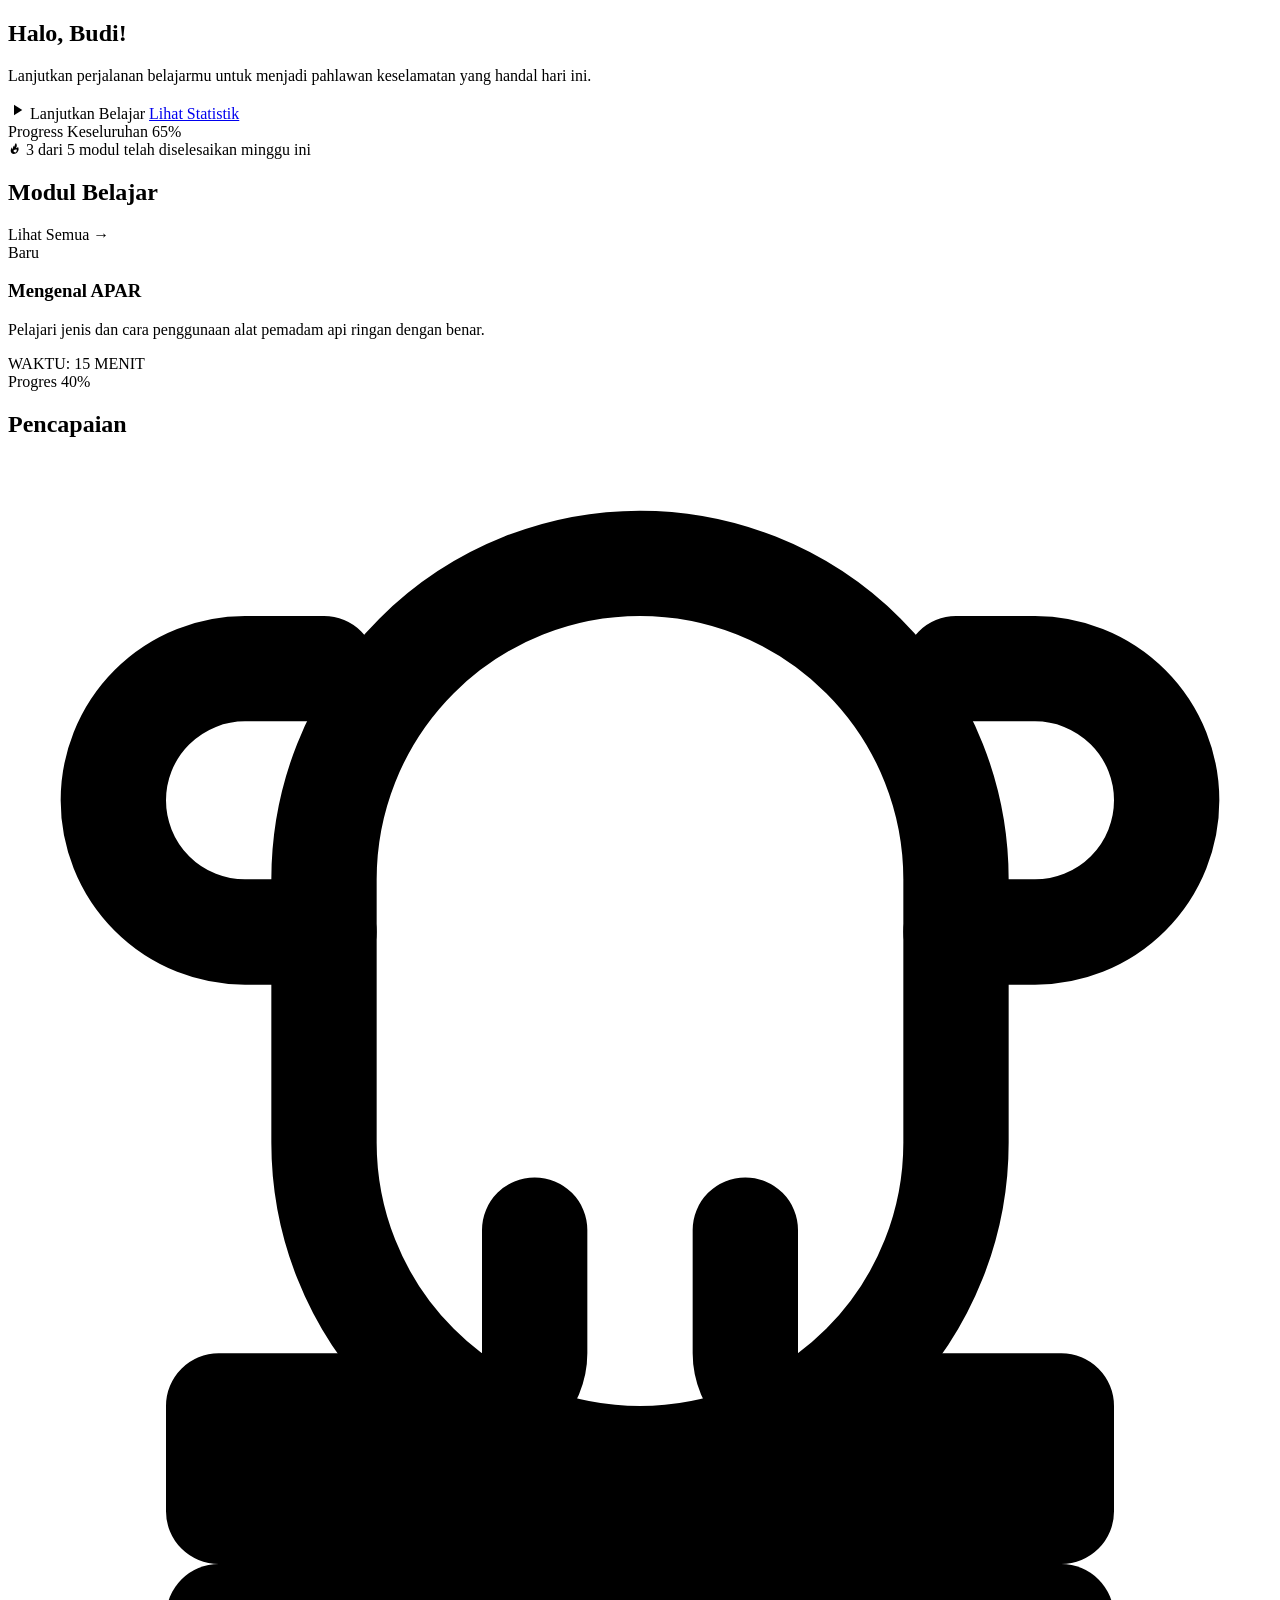
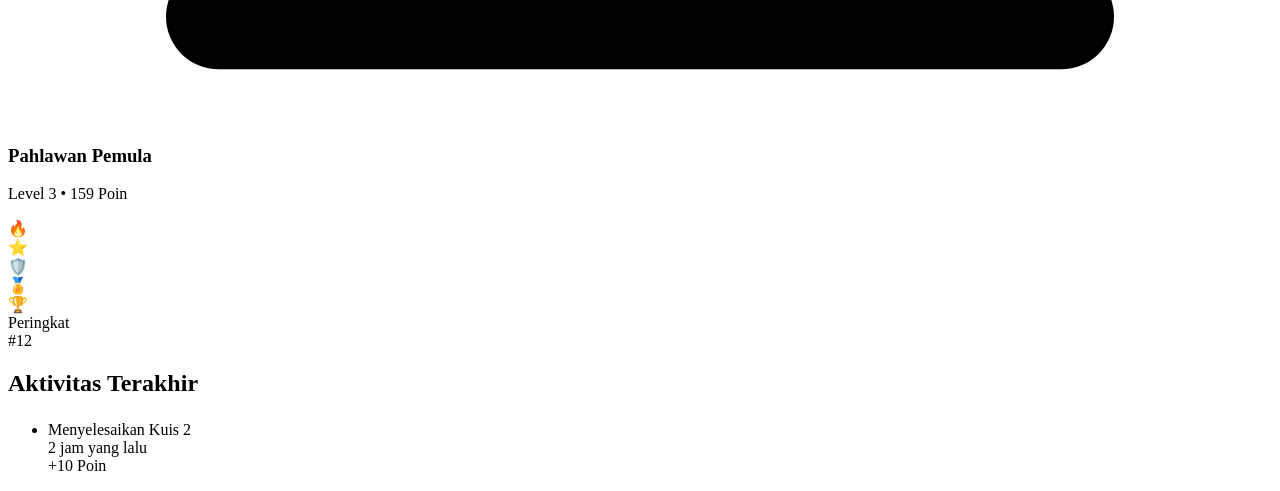
==== src/main/resources/templates/dashboard.html @ 6a58c1f0 "Step 3: Bump Java Runtime Target to 25 - Compile: SUCCESS - Updated pom.xml java.version to 25 - Rec" ====
<!DOCTYPE html>
<html xmlns:th="http://www.thymeleaf.org">
<head>
    <div th:replace="~{layout :: header-assets}"></div>
</head>
<body>

    <div class="app-container">
        <!-- Desktop Sidebar -->
        <div th:replace="~{layout :: sidebar('dashboard')}"></div>

        <!-- Mobile Header -->
        <div th:replace="~{layout :: mobile-header}"></div>

        <!-- Main Content Area -->
        <main class="main-content">
            <!-- Welcome Banner Card -->
            <section class="welcome-banner">
                <div class="welcome-text">
                    <h1 th:text="'Halo, ' + ${user != null ? user.name : 'Budi'} + '!'">Halo, Budi!</h1>
                    <p>Lanjutkan perjalanan belajarmu untuk menjadi pahlawan keselamatan yang handal hari ini.</p>
                    <div class="welcome-actions">
                        <a th:href="@{/materi}" class="btn-primary">
                            <!-- Play Icon SVG -->
                            <svg style="width:18px;height:18px;" viewBox="0 0 24 24" fill="currentColor"><path d="M8,5.14V19.14L19,12.14L8,5.14Z" /></svg>
                            Lanjutkan Belajar
                        </a>
                        <a href="#statistik" class="btn-secondary" onclick="alert('🏅 Statistik Anda saat ini: Level ' + [[${user != null ? user.level : 3}]] + ', Total Poin: ' + [[${user != null ? user.points : 159}]] + ' Poin.')">
                            Lihat Statistik
                        </a>
                    </div>
                </div>
                
                <!-- Progress Container inside Banner -->
                <div class="banner-progress-card">
                    <div class="progress-header">
                        <span>Progress Keseluruhan</span>
                        <span class="progress-percentage" th:text="${user != null ? user.progressPercentage : 65} + '%'">65%</span>
                    </div>
                    <div class="progress-bar-container">
                        <div class="progress-bar-fill" th:style="'width: ' + ${user != null ? user.progressPercentage : 65} + '%'"></div>
                    </div>
                    <span class="progress-subtitle">
                        <!-- Flame Icon SVG -->
                        <svg style="width:14px;height:14px;color:var(--color-secondary)" viewBox="0 0 24 24" fill="currentColor"><path d="M17.55,11.2C17.5,10.9 17.4,10.65 17.3,10.4C16.35,11.6 15,12.35 13.5,12.6C15.65,9.65 15.65,6.15 13.5,3.3C12,5.2 11.2,7.3 11.2,9.6C11.2,9.85 11.2,10.1 11.25,10.35C10.75,9.6 10.4,8.75 10.4,7.8C8.95,9.5 8.2,11.75 8.2,14.05C8.2,14.25 8.2,14.45 8.25,14.65C7.3,13.6 6.85,12.2 6.85,10.75C5,13 4.15,16 5,18.85C5.7,21 7.7,22.25 9.9,22.25C12.45,22.25 14.55,21.15 16,19.3C18.25,16.5 18.9,13.85 17.55,11.2M13.5,19.75C12.1,19.75 10.85,19.2 10,18.3C9.9,18.2 9.8,18.1 9.75,18C9.55,17.7 9.45,17.35 9.45,17C9.45,16.5 9.65,16.1 10,15.8C10.85,15 12.1,14.5 13.5,14.5C14.15,14.5 14.75,14.65 15.3,14.95C14.75,17.75 14.1,18.85 13.5,19.75Z" /></svg>
                        3 dari 5 modul telah diselesaikan minggu ini
                    </span>
                </div>
            </section>

            <!-- Dashboard Content Grid -->
            <div class="dashboard-grid">
                <!-- Left Main Column -->
                <div class="grid-main">
                    <!-- Modul Belajar Section -->
                    <div>
                        <div class="section-header">
                            <h2 class="section-title">Modul Belajar</h2>
                            <a th:href="@{/materi}" class="link-see-all">Lihat Semua &rarr;</a>
                        </div>
                        <div class="modules-grid">
                            <!-- Loop recent modules -->
                            <div th:each="moduleItem : ${recentModules}" class="module-card" th:onclick="'window.location.href=\'/materi/' + ${moduleItem.id} + '\''">
                                <span th:if="${moduleItem.isNew}" class="badge-new">Baru</span>
                                <div class="module-icon-wrapper" th:classappend="${moduleItem.iconClass}">
                                    <div th:utext="${moduleItem.svgIcon}"></div>
                                </div>
                                <h3 class="module-title" th:text="${moduleItem.title}">Mengenal APAR</h3>
                                <p class="module-desc" th:text="${moduleItem.description}">Pelajari jenis dan cara penggunaan alat pemadam api ringan dengan benar.</p>
                                <div class="module-meta-info" th:text="'WAKTU: ' + ${moduleItem.durationMinutes} + ' MENIT'">WAKTU: 15 MENIT</div>
                                <div class="module-progress-container">
                                    <div class="module-progress-header">
                                        <span>Progres</span>
                                        <span th:text="${moduleItem.progressPercentage} + '%'">40%</span>
                                    </div>
                                    <div class="module-progress-bar">
                                        <div class="module-progress-bar-fill" th:style="'width: ' + ${moduleItem.progressPercentage} + '%'"></div>
                                    </div>
                                </div>
                            </div>
                        </div>
                    </div>

                    <!-- Pencapaian Section -->
                    <div>
                        <div class="section-header">
                            <h2 class="section-title">Pencapaian</h2>
                        </div>
                        <div class="achievement-card">
                            <div class="achievement-icon-container">
                                <!-- Trophy Icon SVG -->
                                <svg xmlns="http://www.w3.org/2000/svg" viewBox="0 0 24 24" fill="none" stroke="currentColor" stroke-width="2" stroke-linecap="round" stroke-linejoin="round"><path d="M6 9H4.5a2.5 2.5 0 0 1 0-5H6"/><path d="M18 9h1.5a2.5 2.5 0 0 0 0-5H18"/><path d="M4 22h16"/><path d="M10 14.66V17c0 .55-.45 1-1 1H4v2h16v-2h-5c-.55 0-1-.45-1-1v-2.34"/><path d="M12 2a6 6 0 0 1 6 6v5a6 6 0 0 1-6 6 6 6 0 0 1-6-6V8a6 6 0 0 1 6-6z"/></svg>
                            </div>
                            <div class="achievement-details">
                                <h3 class="achievement-title" th:text="${user != null ? user.title : 'Pahlawan Pemula'}">Pahlawan Pemula</h3>
                                <p class="achievement-subtitle" th:text="'Level ' + ${user != null ? user.level : 3} + ' &bull; ' + ${user != null ? user.points : 159} + ' Poin'">Level 3 &bull; 159 Poin</p>
                                
                                <!-- Badges List -->
                                <div class="badges-list">
                                    <!-- Badge 1: Flame (unlocked if points >= 50) -->
                                    <div class="badge-item" th:classappend="${user != null && user.points >= 50 ? 'unlocked' : ''}" title="Mendaftar Akun (Terbuka)">🔥</div>
                                    <!-- Badge 2: Star (unlocked if points >= 100) -->
                                    <div class="badge-item" th:classappend="${user != null && user.points >= 100 ? 'unlocked' : ''}" title="Menyelesaikan Kuis Pertama (Terbuka)">⭐</div>
                                    <!-- Badge 3: Shield (unlocked if points >= 200) -->
                                    <div class="badge-item" th:classappend="${user != null && user.points >= 200 ? 'unlocked' : ''}" title="Menyelesaikan Semua Modul (Terkunci)">🛡️</div>
                                    <!-- Badge 4: Medal (unlocked if points >= 250) -->
                                    <div class="badge-item" th:classappend="${user != null && user.points >= 250 ? 'unlocked' : ''}" title="Skor Sempurna Kuis (Terkunci)">🏅</div>
                                    <!-- Badge 5: Trophy (unlocked if points >= 300) -->
                                    <div class="badge-item" th:classappend="${user != null && user.points >= 300 ? 'unlocked' : ''}" title="Pahlawan Sejati (Terkunci)">🏆</div>
                                </div>
                            </div>
                            <div class="rank-display">
                                <span class="rank-title">Peringkat</span>
                                <div class="rank-number" th:text="${user != null ? user.rank : '#12'}">#12</div>
                            </div>
                        </div>
                    </div>
                </div>

                <!-- Right Side Column -->
                <div class="grid-side">
                    <!-- Aktivitas Terakhir Section -->
                    <div class="activity-card">
                        <div class="section-header" style="margin-bottom: 24px;">
                            <h2 class="section-title">Aktivitas Terakhir</h2>
                        </div>
                        <ul class="activity-list">
                            <li th:each="log : ${activityLogs}" class="activity-item">
                                <div class="activity-marker"></div>
                                <div class="activity-content">
                                    <span class="activity-text" th:text="${log.description}">Menyelesaikan Kuis 2</span>
                                    <div class="activity-time" th:text="${log.relativeTime}">2 jam yang lalu</div>
                                </div>
                                <div class="activity-points" th:text="${log.pointsEarned}">+10 Poin</div>
                            </li>
                        </ul>
                    </div>
                </div>
            </div>
        </main>

        <!-- Floating SOS Button & Modal -->
        <div th:replace="~{layout :: sos-elements}"></div>

        <!-- Mobile Bottom Nav -->
        <div th:replace="~{layout :: mobile-bottom-nav('dashboard')}"></div>
    </div>

</body>
</html>
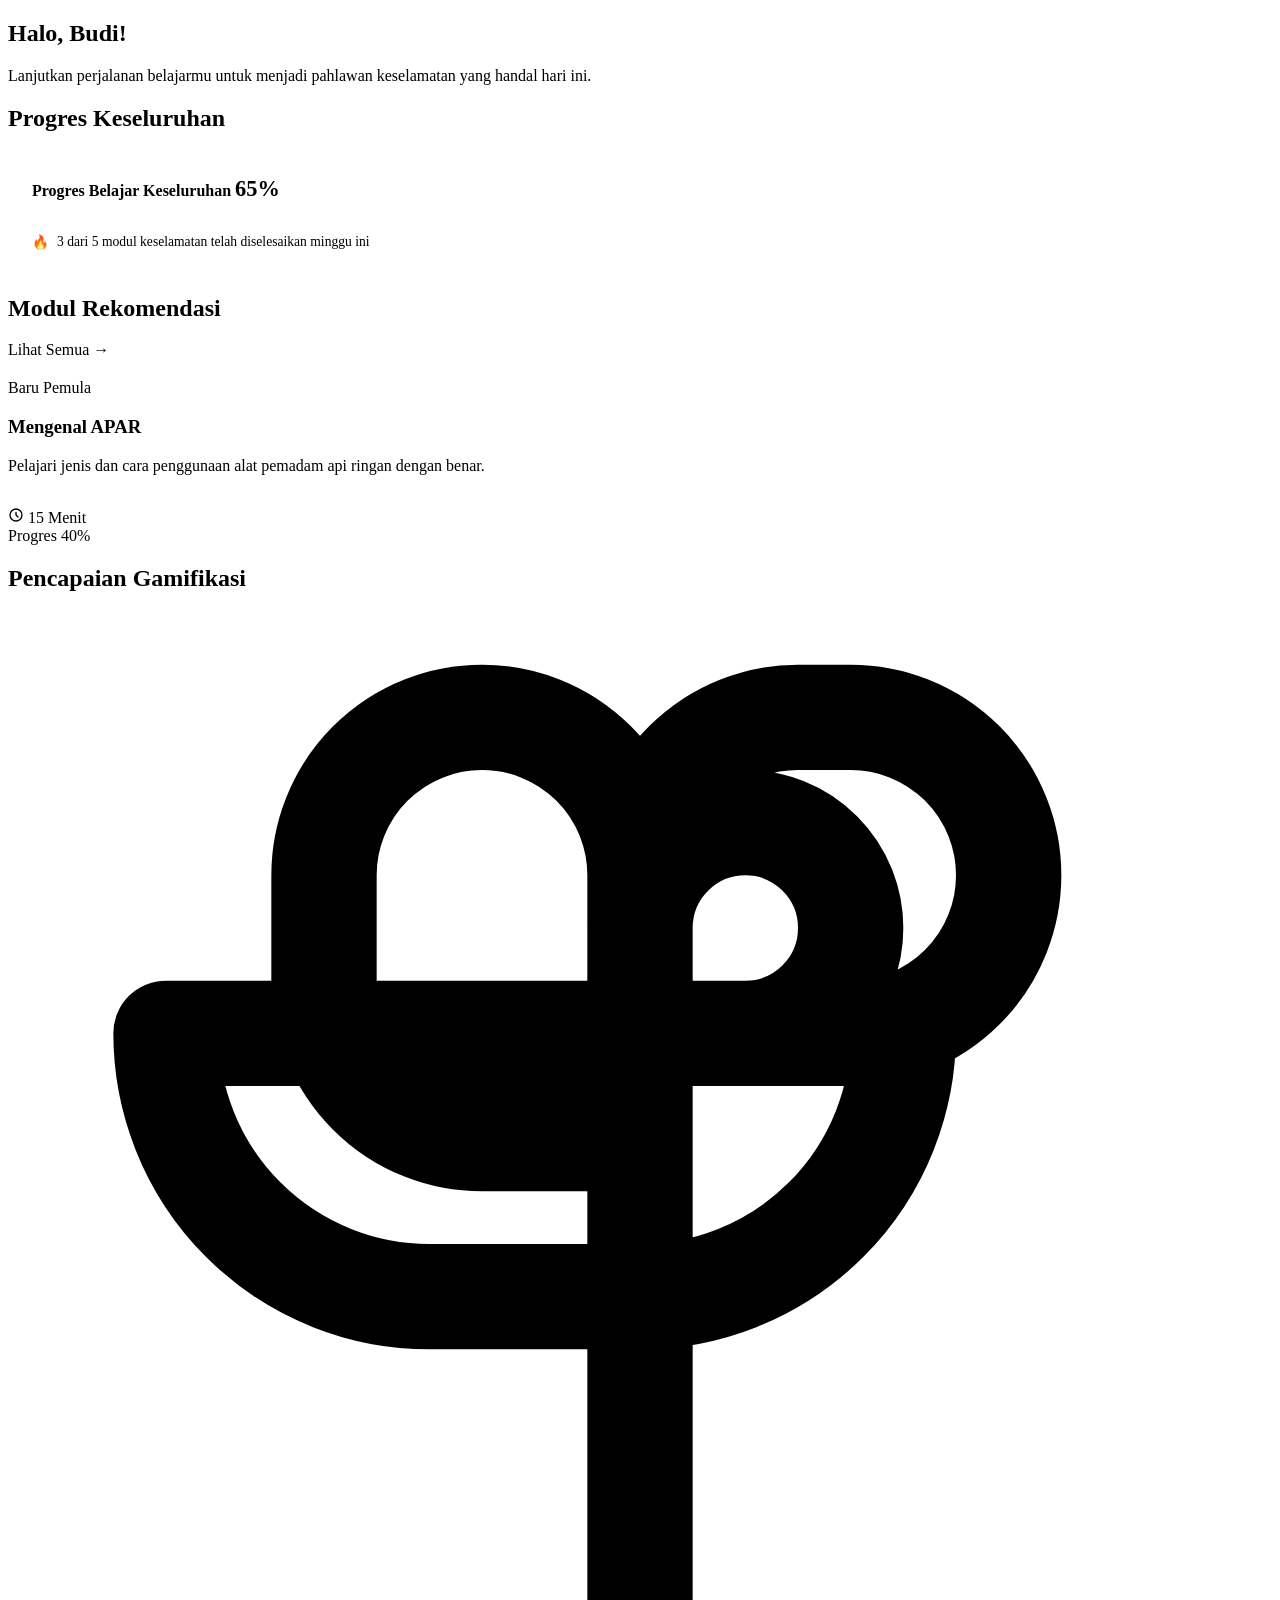
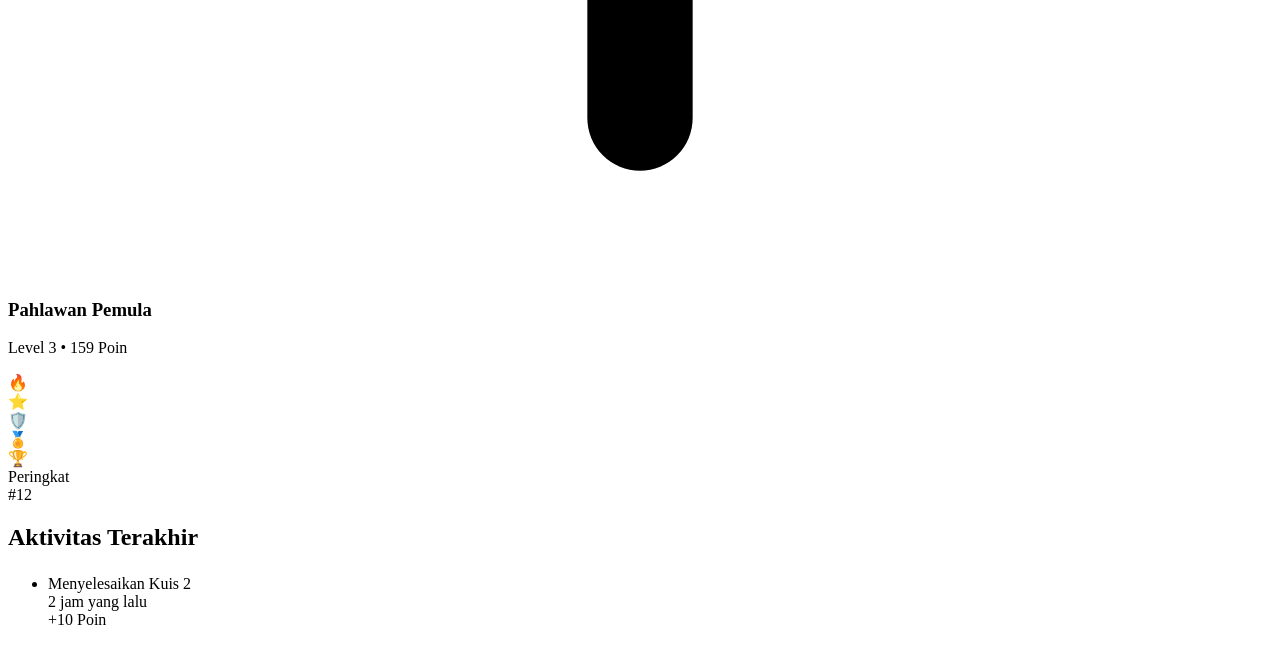
==== commit 043a0940: "menyempurnakan tampilan browww" ====
--- a/src/main/resources/templates/dashboard.html
+++ b/src/main/resources/templates/dashboard.html
@@ -14,126 +14,139 @@
 
         <!-- Main Content Area -->
         <main class="main-content">
-            <!-- Welcome Banner Card -->
-            <section class="welcome-banner">
-                <div class="welcome-text">
-                    <h1 th:text="'Halo, ' + ${user != null ? user.name : 'Budi'} + '!'">Halo, Budi!</h1>
-                    <p>Lanjutkan perjalanan belajarmu untuk menjadi pahlawan keselamatan yang handal hari ini.</p>
-                    <div class="welcome-actions">
-                        <a th:href="@{/materi}" class="btn-primary">
-                            <!-- Play Icon SVG -->
-                            <svg style="width:18px;height:18px;" viewBox="0 0 24 24" fill="currentColor"><path d="M8,5.14V19.14L19,12.14L8,5.14Z" /></svg>
-                            Lanjutkan Belajar
-                        </a>
-                        <a href="#statistik" class="btn-secondary" onclick="alert('🏅 Statistik Anda saat ini: Level ' + [[${user != null ? user.level : 3}]] + ', Total Poin: ' + [[${user != null ? user.points : 159}]] + ' Poin.')">
-                            Lihat Statistik
-                        </a>
-                    </div>
-                </div>
-                
-                <!-- Progress Container inside Banner -->
-                <div class="banner-progress-card">
-                    <div class="progress-header">
-                        <span>Progress Keseluruhan</span>
-                        <span class="progress-percentage" th:text="${user != null ? user.progressPercentage : 65} + '%'">65%</span>
-                    </div>
-                    <div class="progress-bar-container">
-                        <div class="progress-bar-fill" th:style="'width: ' + ${user != null ? user.progressPercentage : 65} + '%'"></div>
-                    </div>
-                    <span class="progress-subtitle">
-                        <!-- Flame Icon SVG -->
-                        <svg style="width:14px;height:14px;color:var(--color-secondary)" viewBox="0 0 24 24" fill="currentColor"><path d="M17.55,11.2C17.5,10.9 17.4,10.65 17.3,10.4C16.35,11.6 15,12.35 13.5,12.6C15.65,9.65 15.65,6.15 13.5,3.3C12,5.2 11.2,7.3 11.2,9.6C11.2,9.85 11.2,10.1 11.25,10.35C10.75,9.6 10.4,8.75 10.4,7.8C8.95,9.5 8.2,11.75 8.2,14.05C8.2,14.25 8.2,14.45 8.25,14.65C7.3,13.6 6.85,12.2 6.85,10.75C5,13 4.15,16 5,18.85C5.7,21 7.7,22.25 9.9,22.25C12.45,22.25 14.55,21.15 16,19.3C18.25,16.5 18.9,13.85 17.55,11.2M13.5,19.75C12.1,19.75 10.85,19.2 10,18.3C9.9,18.2 9.8,18.1 9.75,18C9.55,17.7 9.45,17.35 9.45,17C9.45,16.5 9.65,16.1 10,15.8C10.85,15 12.1,14.5 13.5,14.5C14.15,14.5 14.75,14.65 15.3,14.95C14.75,17.75 14.1,18.85 13.5,19.75Z" /></svg>
-                        3 dari 5 modul telah diselesaikan minggu ini
-                    </span>
-                </div>
-            </section>
+            <!-- Desktop Top Bar -->
+            <div th:replace="~{layout :: top-bar('dashboard')}"></div>
+            
+            <div class="main-container-inner">
+                <!-- Welcome Banner Card -->
+                <section class="hero-section">
+                    <h1 class="hero-title" th:text="'Halo, ' + ${user != null ? user.name : 'Budi'} + '!'">Halo, Budi!</h1>
+                    <p class="hero-subtitle">Lanjutkan perjalanan belajarmu untuk menjadi pahlawan keselamatan yang handal hari ini.</p>
+                </section>
 
-            <!-- Dashboard Content Grid -->
-            <div class="dashboard-grid">
-                <!-- Left Main Column -->
-                <div class="grid-main">
-                    <!-- Modul Belajar Section -->
-                    <div>
+                <!-- Dashboard Content Grid -->
+                <div class="dashboard-grid">
+                    <!-- Left Main Column -->
+                    <div class="grid-main">
+                        <!-- Progress & Statistics Panel -->
                         <div class="section-header">
-                            <h2 class="section-title">Modul Belajar</h2>
-                            <a th:href="@{/materi}" class="link-see-all">Lihat Semua &rarr;</a>
+                            <h2 class="section-title">Progres Keseluruhan</h2>
                         </div>
-                        <div class="modules-grid">
-                            <!-- Loop recent modules -->
-                            <div th:each="moduleItem : ${recentModules}" class="module-card" th:onclick="'window.location.href=\'/materi/' + ${moduleItem.id} + '\''">
-                                <span th:if="${moduleItem.isNew}" class="badge-new">Baru</span>
-                                <div class="module-icon-wrapper" th:classappend="${moduleItem.iconClass}">
-                                    <div th:utext="${moduleItem.svgIcon}"></div>
+                        
+                        <div class="continue-card" style="padding: 24px;">
+                            <div class="continue-content">
+                                <div class="progress-info">
+                                    <span class="progress-label" style="font-weight:700; font-size:1rem;">Progres Belajar Keseluruhan</span>
+                                    <span class="progress-text" style="font-weight:800; font-size:1.4rem;" th:text="${user != null ? user.progressPercentage : 65} + '%'">65%</span>
                                 </div>
-                                <h3 class="module-title" th:text="${moduleItem.title}">Mengenal APAR</h3>
-                                <p class="module-desc" th:text="${moduleItem.description}">Pelajari jenis dan cara penggunaan alat pemadam api ringan dengan benar.</p>
-                                <div class="module-meta-info" th:text="'WAKTU: ' + ${moduleItem.durationMinutes} + ' MENIT'">WAKTU: 15 MENIT</div>
-                                <div class="module-progress-container">
-                                    <div class="module-progress-header">
-                                        <span>Progres</span>
-                                        <span th:text="${moduleItem.progressPercentage} + '%'">40%</span>
+                                <div class="progress-bar-bg" style="height: 12px; margin-top: 8px;">
+                                    <div class="progress-bar-orange" th:style="'width: ' + ${user != null ? user.progressPercentage : 65} + '%'"></div>
+                                </div>
+                                <div style="display:flex; align-items:center; gap:8px; margin-top:12px; font-size:0.85rem; color:var(--color-text-muted);">
+                                    <span>🔥</span>
+                                    <span>3 dari 5 modul keselamatan telah diselesaikan minggu ini</span>
+                                </div>
+                            </div>
+                        </div>
+
+                        <!-- Modul Belajar Section -->
+                        <div>
+                            <div class="section-header" style="margin-bottom: 20px;">
+                                <h2 class="section-title">Modul Rekomendasi</h2>
+                                <a th:href="@{/materi}" class="link-see-all">Lihat Semua &rarr;</a>
+                            </div>
+                            <div class="modules-grid" style="grid-template-columns: repeat(auto-fill, minmax(260px, 1fr)); gap: 24px;">
+                                <!-- Loop recent modules -->
+                                <div th:each="moduleItem : ${recentModules}" class="module-card" th:onclick="'window.location.href=\'/materi/' + ${moduleItem.id} + '\''">
+                                    <div class="card-header">
+                                        <div class="card-icon-container" th:classappend="${moduleItem.iconClass}">
+                                            <div th:utext="${moduleItem.svgIcon}"></div>
+                                        </div>
+                                        <div class="card-badges">
+                                            <span th:if="${moduleItem.isNew}" class="badge-new-orange">Baru</span>
+                                            <span class="badge-difficulty" th:classappend="${#strings.contains(moduleItem.title, 'APAR') || #strings.contains(moduleItem.title, 'P3K') || #strings.contains(moduleItem.title, 'Risiko') ? 'difficulty-menengah' : 'difficulty-pemula'}"
+                                                  th:text="${#strings.contains(moduleItem.title, 'APAR') || #strings.contains(moduleItem.title, 'P3K') || #strings.contains(moduleItem.title, 'Risiko') ? 'Menengah' : 'Pemula'}">Pemula</span>
+                                        </div>
                                     </div>
-                                    <div class="module-progress-bar">
-                                        <div class="module-progress-bar-fill" th:style="'width: ' + ${moduleItem.progressPercentage} + '%'"></div>
+                                    <div class="card-body">
+                                        <h3 class="card-title" th:text="${moduleItem.title}">Mengenal APAR</h3>
+                                        <p class="card-description" th:text="${moduleItem.description}">Pelajari jenis dan cara penggunaan alat pemadam api ringan dengan benar.</p>
                                     </div>
+                                    <div class="card-footer" style="border-top: 1px solid var(--color-border); padding-top: 16px;">
+                                        <div class="card-meta">
+                                            <svg xmlns="http://www.w3.org/2000/svg" fill="none" viewBox="0 0 24 24" stroke="currentColor" class="meta-icon" style="width:16px;height:16px;">
+                                                <path stroke-linecap="round" stroke-linejoin="round" stroke-width="2" d="M12 8v4l3 3m6-3a9 9 0 11-18 0 9 9 0 0118 0z" />
+                                            </svg>
+                                            <span th:text="${moduleItem.durationMinutes} + ' Menit'">15 Menit</span>
+                                        </div>
+                                        <div class="card-progress">
+                                            <div class="progress-info">
+                                                <span class="progress-label">Progres</span>
+                                                <span class="progress-text" th:text="${moduleItem.progressPercentage} + '%'">40%</span>
+                                            </div>
+                                            <div class="progress-bar-bg">
+                                                <div class="progress-bar-orange" th:style="'width: ' + ${moduleItem.progressPercentage} + '%'"></div>
+                                            </div>
+                                        </div>
+                                    </div>
+                                </div>
+                            </div>
+                        </div>
+
+                        <!-- Pencapaian Section -->
+                        <div>
+                            <div class="section-header" style="margin-bottom: 20px;">
+                                <h2 class="section-title">Pencapaian Gamifikasi</h2>
+                            </div>
+                            <div class="achievement-card">
+                                <div class="achievement-icon-container">
+                                    <!-- Trophy Icon SVG -->
+                                    <svg xmlns="http://www.w3.org/2000/svg" fill="none" viewBox="0 0 24 24" stroke="currentColor" stroke-width="2"><path stroke-linecap="round" stroke-linejoin="round" d="M12 8v13m0-13V6a2 2 0 112 2h-2zm0 0V5a3 3 0 00-3-3H9a3 3 0 00-3 3v2a3 3 0 003 3h3zm0 0h4a3 3 0 003-3V5a3 3 0 00-3-3h-1a3 3 0 00-3 3v3zm0 5H8a5 5 0 01-5-5h14a5 5 0 01-5 5z" /></svg>
+                                </div>
+                                <div class="achievement-details">
+                                    <h3 class="achievement-title" th:text="${user != null ? user.title : 'Pahlawan Pemula'}">Pahlawan Pemula</h3>
+                                    <p class="achievement-subtitle" th:text="'Level ' + ${user != null ? user.level : 3} + ' &bull; ' + ${user != null ? user.points : 159} + ' Poin'">Level 3 &bull; 159 Poin</p>
+                                    
+                                    <!-- Badges List -->
+                                    <div class="badges-list">
+                                        <!-- Badge 1: Flame (unlocked if points >= 50) -->
+                                        <div class="badge-item" th:classappend="${user != null && user.points >= 50 ? 'unlocked' : ''}" title="Mendaftar Akun (Terbuka)">🔥</div>
+                                        <!-- Badge 2: Star (unlocked if points >= 100) -->
+                                        <div class="badge-item" th:classappend="${user != null && user.points >= 100 ? 'unlocked' : ''}" title="Menyelesaikan Kuis Pertama (Terbuka)">⭐</div>
+                                        <!-- Badge 3: Shield (unlocked if points >= 200) -->
+                                        <div class="badge-item" th:classappend="${user != null && user.points >= 200 ? 'unlocked' : ''}" title="Menyelesaikan Semua Modul (Terkunci)">🛡️</div>
+                                        <!-- Badge 4: Medal (unlocked if points >= 250) -->
+                                        <div class="badge-item" th:classappend="${user != null && user.points >= 250 ? 'unlocked' : ''}" title="Skor Sempurna Kuis (Terkunci)">🏅</div>
+                                        <!-- Badge 5: Trophy (unlocked if points >= 300) -->
+                                        <div class="badge-item" th:classappend="${user != null && user.points >= 300 ? 'unlocked' : ''}" title="Pahlawan Sejati (Terkunci)">🏆</div>
+                                    </div>
+                                </div>
+                                <div class="rank-display">
+                                    <span class="rank-title">Peringkat</span>
+                                    <div class="rank-number" th:text="${user != null ? user.rank : '#12'}">#12</div>
                                 </div>
                             </div>
                         </div>
                     </div>
 
-                    <!-- Pencapaian Section -->
-                    <div>
-                        <div class="section-header">
-                            <h2 class="section-title">Pencapaian</h2>
+                    <!-- Right Side Column -->
+                    <div class="grid-side">
+                        <!-- Aktivitas Terakhir Section -->
+                        <div class="activity-card">
+                            <div class="section-header" style="margin-bottom: 24px;">
+                                <h2 class="section-title">Aktivitas Terakhir</h2>
+                            </div>
+                            <ul class="activity-list">
+                                <li th:each="log : ${activityLogs}" class="activity-item">
+                                    <div class="activity-marker"></div>
+                                    <div class="activity-content">
+                                        <span class="activity-text" th:text="${log.description}">Menyelesaikan Kuis 2</span>
+                                        <div class="activity-time" th:text="${log.relativeTime}">2 jam yang lalu</div>
+                                    </div>
+                                    <div class="activity-points" th:text="${log.pointsEarned}">+10 Poin</div>
+                                </li>
+                            </ul>
                         </div>
-                        <div class="achievement-card">
-                            <div class="achievement-icon-container">
-                                <!-- Trophy Icon SVG -->
-                                <svg xmlns="http://www.w3.org/2000/svg" viewBox="0 0 24 24" fill="none" stroke="currentColor" stroke-width="2" stroke-linecap="round" stroke-linejoin="round"><path d="M6 9H4.5a2.5 2.5 0 0 1 0-5H6"/><path d="M18 9h1.5a2.5 2.5 0 0 0 0-5H18"/><path d="M4 22h16"/><path d="M10 14.66V17c0 .55-.45 1-1 1H4v2h16v-2h-5c-.55 0-1-.45-1-1v-2.34"/><path d="M12 2a6 6 0 0 1 6 6v5a6 6 0 0 1-6 6 6 6 0 0 1-6-6V8a6 6 0 0 1 6-6z"/></svg>
-                            </div>
-                            <div class="achievement-details">
-                                <h3 class="achievement-title" th:text="${user != null ? user.title : 'Pahlawan Pemula'}">Pahlawan Pemula</h3>
-                                <p class="achievement-subtitle" th:text="'Level ' + ${user != null ? user.level : 3} + ' &bull; ' + ${user != null ? user.points : 159} + ' Poin'">Level 3 &bull; 159 Poin</p>
-                                
-                                <!-- Badges List -->
-                                <div class="badges-list">
-                                    <!-- Badge 1: Flame (unlocked if points >= 50) -->
-                                    <div class="badge-item" th:classappend="${user != null && user.points >= 50 ? 'unlocked' : ''}" title="Mendaftar Akun (Terbuka)">🔥</div>
-                                    <!-- Badge 2: Star (unlocked if points >= 100) -->
-                                    <div class="badge-item" th:classappend="${user != null && user.points >= 100 ? 'unlocked' : ''}" title="Menyelesaikan Kuis Pertama (Terbuka)">⭐</div>
-                                    <!-- Badge 3: Shield (unlocked if points >= 200) -->
-                                    <div class="badge-item" th:classappend="${user != null && user.points >= 200 ? 'unlocked' : ''}" title="Menyelesaikan Semua Modul (Terkunci)">🛡️</div>
-                                    <!-- Badge 4: Medal (unlocked if points >= 250) -->
-                                    <div class="badge-item" th:classappend="${user != null && user.points >= 250 ? 'unlocked' : ''}" title="Skor Sempurna Kuis (Terkunci)">🏅</div>
-                                    <!-- Badge 5: Trophy (unlocked if points >= 300) -->
-                                    <div class="badge-item" th:classappend="${user != null && user.points >= 300 ? 'unlocked' : ''}" title="Pahlawan Sejati (Terkunci)">🏆</div>
-                                </div>
-                            </div>
-                            <div class="rank-display">
-                                <span class="rank-title">Peringkat</span>
-                                <div class="rank-number" th:text="${user != null ? user.rank : '#12'}">#12</div>
-                            </div>
-                        </div>
-                    </div>
-                </div>
-
-                <!-- Right Side Column -->
-                <div class="grid-side">
-                    <!-- Aktivitas Terakhir Section -->
-                    <div class="activity-card">
-                        <div class="section-header" style="margin-bottom: 24px;">
-                            <h2 class="section-title">Aktivitas Terakhir</h2>
-                        </div>
-                        <ul class="activity-list">
-                            <li th:each="log : ${activityLogs}" class="activity-item">
-                                <div class="activity-marker"></div>
-                                <div class="activity-content">
-                                    <span class="activity-text" th:text="${log.description}">Menyelesaikan Kuis 2</span>
-                                    <div class="activity-time" th:text="${log.relativeTime}">2 jam yang lalu</div>
-                                </div>
-                                <div class="activity-points" th:text="${log.pointsEarned}">+10 Poin</div>
-                            </li>
-                        </ul>
                     </div>
                 </div>
             </div>
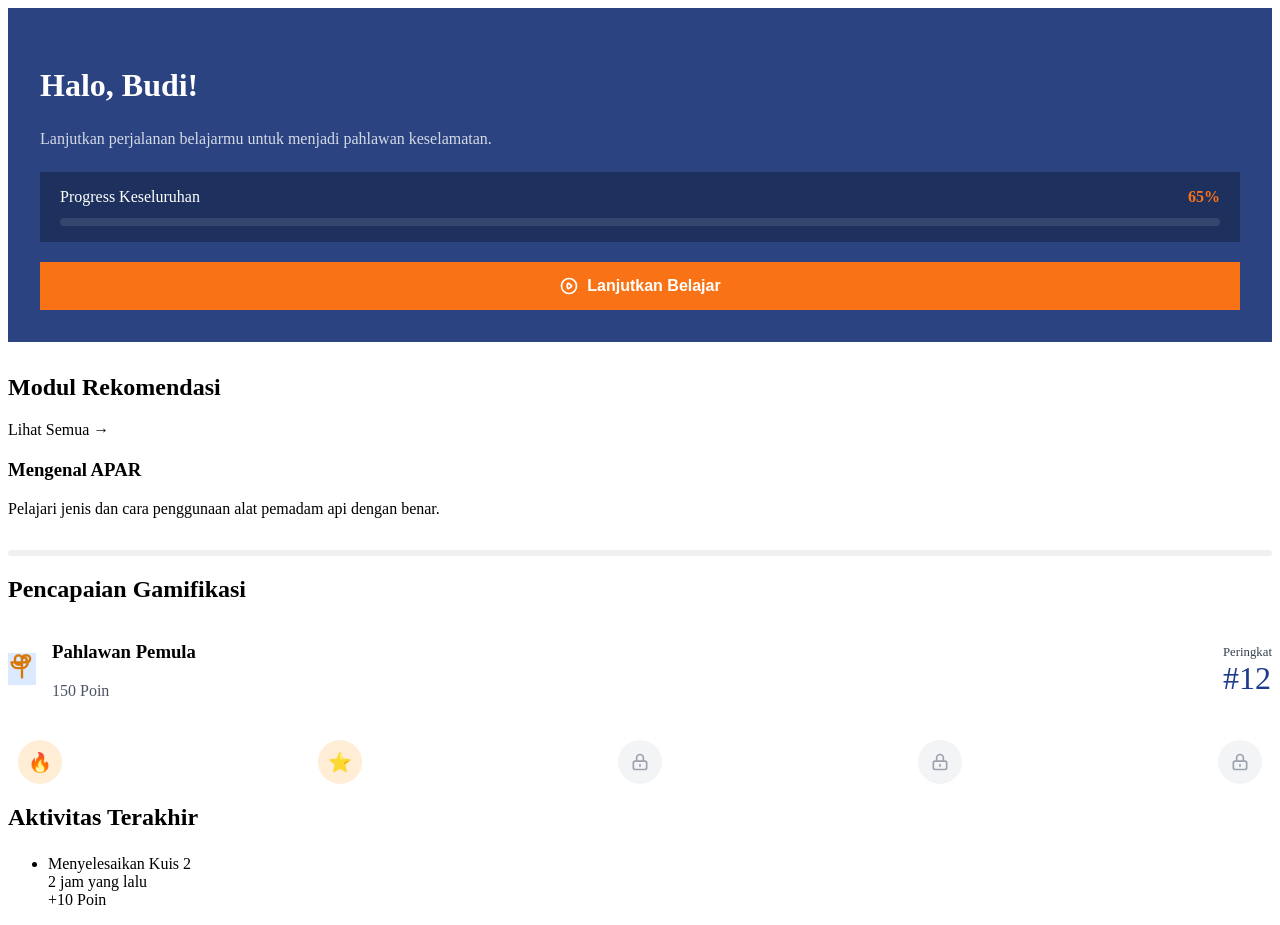
==== commit e289aa6b: "fix ui/ux v0.1" ====
--- a/src/main/resources/templates/dashboard.html
+++ b/src/main/resources/templates/dashboard.html
@@ -19,35 +19,30 @@
             
             <div class="main-container-inner">
                 <!-- Welcome Banner Card -->
-                <section class="hero-section">
-                    <h1 class="hero-title" th:text="'Halo, ' + ${user != null ? user.name : 'Budi'} + '!'">Halo, Budi!</h1>
-                    <p class="hero-subtitle">Lanjutkan perjalanan belajarmu untuk menjadi pahlawan keselamatan yang handal hari ini.</p>
+                <section class="hero-section" style="background-color: #2b4380; background-image: none; padding: 32px; border-radius: var(--radius-lg);">
+                    <h1 class="hero-title" th:text="'Halo, ' + ${user != null ? user.name : 'Budi'} + '!'" style="color: white; font-size: 2rem;">Halo, Budi!</h1>
+                    <p class="hero-subtitle" style="color: rgba(255,255,255,0.8); margin-bottom: 24px; font-size: 1rem;">Lanjutkan perjalanan belajarmu untuk menjadi pahlawan keselamatan.</p>
+                    
+                    <div style="background-color: #1e315e; padding: 16px 20px; border-radius: var(--radius-sm); margin-bottom: 20px;">
+                        <div style="display: flex; justify-content: space-between; align-items: center; margin-bottom: 12px;">
+                            <span style="color: white; font-weight: 500;">Progress Keseluruhan</span>
+                            <span style="color: #f97316; font-weight: 700;" th:text="${user != null ? user.progressPercentage : 65} + '%'">65%</span>
+                        </div>
+                        <div class="progress-bar-bg" style="height: 8px; background-color: rgba(255,255,255,0.1); border-radius: 4px;">
+                            <div class="progress-bar-orange" th:style="'width: ' + ${user != null ? user.progressPercentage : 65} + '%; background-color: #f97316; height: 100%; border-radius: 4px;'"></div>
+                        </div>
+                    </div>
+                    
+                    <button style="width: 100%; padding: 14px; background-color: #f97316; color: white; border: none; border-radius: var(--radius-sm); font-weight: 600; font-size: 1rem; cursor: pointer; display: flex; justify-content: center; align-items: center; gap: 8px;">
+                        <svg xmlns="http://www.w3.org/2000/svg" fill="none" viewBox="0 0 24 24" stroke="currentColor" style="width: 20px; height: 20px;"><path stroke-linecap="round" stroke-linejoin="round" stroke-width="2" d="M14.752 11.168l-3.197-2.132A1 1 0 0010 9.87v4.263a1 1 0 001.555.832l3.197-2.132a1 1 0 000-1.664z"/><path stroke-linecap="round" stroke-linejoin="round" stroke-width="2" d="M21 12a9 9 0 11-18 0 9 9 0 0118 0z"/></svg>
+                        Lanjutkan Belajar
+                    </button>
                 </section>
 
                 <!-- Dashboard Content Grid -->
-                <div class="dashboard-grid">
+                <div class="dashboard-grid" style="margin-top: 32px;">
                     <!-- Left Main Column -->
                     <div class="grid-main">
-                        <!-- Progress & Statistics Panel -->
-                        <div class="section-header">
-                            <h2 class="section-title">Progres Keseluruhan</h2>
-                        </div>
-                        
-                        <div class="continue-card" style="padding: 24px;">
-                            <div class="continue-content">
-                                <div class="progress-info">
-                                    <span class="progress-label" style="font-weight:700; font-size:1rem;">Progres Belajar Keseluruhan</span>
-                                    <span class="progress-text" style="font-weight:800; font-size:1.4rem;" th:text="${user != null ? user.progressPercentage : 65} + '%'">65%</span>
-                                </div>
-                                <div class="progress-bar-bg" style="height: 12px; margin-top: 8px;">
-                                    <div class="progress-bar-orange" th:style="'width: ' + ${user != null ? user.progressPercentage : 65} + '%'"></div>
-                                </div>
-                                <div style="display:flex; align-items:center; gap:8px; margin-top:12px; font-size:0.85rem; color:var(--color-text-muted);">
-                                    <span>🔥</span>
-                                    <span>3 dari 5 modul keselamatan telah diselesaikan minggu ini</span>
-                                </div>
-                            </div>
-                        </div>
 
                         <!-- Modul Belajar Section -->
                         <div>
@@ -58,34 +53,19 @@
                             <div class="modules-grid" style="grid-template-columns: repeat(auto-fill, minmax(260px, 1fr)); gap: 24px;">
                                 <!-- Loop recent modules -->
                                 <div th:each="moduleItem : ${recentModules}" class="module-card" th:onclick="'window.location.href=\'/materi/' + ${moduleItem.id} + '\''">
-                                    <div class="card-header">
-                                        <div class="card-icon-container" th:classappend="${moduleItem.iconClass}">
+                                    <div class="card-header" style="margin-bottom: 12px;">
+                                        <div class="card-icon-container" th:classappend="${moduleItem.iconClass}" style="border-radius: 50%;">
                                             <div th:utext="${moduleItem.svgIcon}"></div>
-                                        </div>
-                                        <div class="card-badges">
-                                            <span th:if="${moduleItem.isNew}" class="badge-new-orange">Baru</span>
-                                            <span class="badge-difficulty" th:classappend="${#strings.contains(moduleItem.title, 'APAR') || #strings.contains(moduleItem.title, 'P3K') || #strings.contains(moduleItem.title, 'Risiko') ? 'difficulty-menengah' : 'difficulty-pemula'}"
-                                                  th:text="${#strings.contains(moduleItem.title, 'APAR') || #strings.contains(moduleItem.title, 'P3K') || #strings.contains(moduleItem.title, 'Risiko') ? 'Menengah' : 'Pemula'}">Pemula</span>
                                         </div>
                                     </div>
                                     <div class="card-body">
                                         <h3 class="card-title" th:text="${moduleItem.title}">Mengenal APAR</h3>
-                                        <p class="card-description" th:text="${moduleItem.description}">Pelajari jenis dan cara penggunaan alat pemadam api ringan dengan benar.</p>
+                                        <p class="card-description" th:text="${moduleItem.description}">Pelajari jenis dan cara penggunaan alat pemadam api dengan benar.</p>
                                     </div>
-                                    <div class="card-footer" style="border-top: 1px solid var(--color-border); padding-top: 16px;">
-                                        <div class="card-meta">
-                                            <svg xmlns="http://www.w3.org/2000/svg" fill="none" viewBox="0 0 24 24" stroke="currentColor" class="meta-icon" style="width:16px;height:16px;">
-                                                <path stroke-linecap="round" stroke-linejoin="round" stroke-width="2" d="M12 8v4l3 3m6-3a9 9 0 11-18 0 9 9 0 0118 0z" />
-                                            </svg>
-                                            <span th:text="${moduleItem.durationMinutes} + ' Menit'">15 Menit</span>
-                                        </div>
+                                    <div class="card-footer" style="padding-top: 16px; border-top: none;">
                                         <div class="card-progress">
-                                            <div class="progress-info">
-                                                <span class="progress-label">Progres</span>
-                                                <span class="progress-text" th:text="${moduleItem.progressPercentage} + '%'">40%</span>
-                                            </div>
-                                            <div class="progress-bar-bg">
-                                                <div class="progress-bar-orange" th:style="'width: ' + ${moduleItem.progressPercentage} + '%'"></div>
+                                            <div class="progress-bar-bg" style="height: 6px; background-color: #f0f0f0; border-radius: 3px;">
+                                                <div class="progress-bar-orange" th:style="'width: ' + ${moduleItem.progressPercentage} + '%; height: 100%; border-radius: 3px;' + (${#strings.contains(moduleItem.title, 'APAR')} ? 'background-color: #f97316;' : 'background-color: #3b82f6;')"></div>
                                             </div>
                                         </div>
                                     </div>
@@ -98,32 +78,41 @@
                             <div class="section-header" style="margin-bottom: 20px;">
                                 <h2 class="section-title">Pencapaian Gamifikasi</h2>
                             </div>
-                            <div class="achievement-card">
-                                <div class="achievement-icon-container">
-                                    <!-- Trophy Icon SVG -->
-                                    <svg xmlns="http://www.w3.org/2000/svg" fill="none" viewBox="0 0 24 24" stroke="currentColor" stroke-width="2"><path stroke-linecap="round" stroke-linejoin="round" d="M12 8v13m0-13V6a2 2 0 112 2h-2zm0 0V5a3 3 0 00-3-3H9a3 3 0 00-3 3v2a3 3 0 003 3h3zm0 0h4a3 3 0 003-3V5a3 3 0 00-3-3h-1a3 3 0 00-3 3v3zm0 5H8a5 5 0 01-5-5h14a5 5 0 01-5 5z" /></svg>
-                                </div>
-                                <div class="achievement-details">
-                                    <h3 class="achievement-title" th:text="${user != null ? user.title : 'Pahlawan Pemula'}">Pahlawan Pemula</h3>
-                                    <p class="achievement-subtitle" th:text="'Level ' + ${user != null ? user.level : 3} + ' &bull; ' + ${user != null ? user.points : 159} + ' Poin'">Level 3 &bull; 159 Poin</p>
-                                    
-                                    <!-- Badges List -->
-                                    <div class="badges-list">
-                                        <!-- Badge 1: Flame (unlocked if points >= 50) -->
-                                        <div class="badge-item" th:classappend="${user != null && user.points >= 50 ? 'unlocked' : ''}" title="Mendaftar Akun (Terbuka)">🔥</div>
-                                        <!-- Badge 2: Star (unlocked if points >= 100) -->
-                                        <div class="badge-item" th:classappend="${user != null && user.points >= 100 ? 'unlocked' : ''}" title="Menyelesaikan Kuis Pertama (Terbuka)">⭐</div>
-                                        <!-- Badge 3: Shield (unlocked if points >= 200) -->
-                                        <div class="badge-item" th:classappend="${user != null && user.points >= 200 ? 'unlocked' : ''}" title="Menyelesaikan Semua Modul (Terkunci)">🛡️</div>
-                                        <!-- Badge 4: Medal (unlocked if points >= 250) -->
-                                        <div class="badge-item" th:classappend="${user != null && user.points >= 250 ? 'unlocked' : ''}" title="Skor Sempurna Kuis (Terkunci)">🏅</div>
-                                        <!-- Badge 5: Trophy (unlocked if points >= 300) -->
-                                        <div class="badge-item" th:classappend="${user != null && user.points >= 300 ? 'unlocked' : ''}" title="Pahlawan Sejati (Terkunci)">🏆</div>
+                            <div class="achievement-card" style="flex-direction: column; align-items: stretch;">
+                                <div style="display: flex; align-items: center; justify-content: space-between; width: 100%;">
+                                    <div style="display: flex; align-items: center; gap: 16px;">
+                                        <div class="achievement-icon-container" style="background-color: #dbeafe; border-color: transparent;">
+                                            <!-- Simple badge/star Icon SVG -->
+                                            <svg xmlns="http://www.w3.org/2000/svg" fill="none" viewBox="0 0 24 24" stroke="#d97706" stroke-width="2" style="width:28px;height:28px;"><path stroke-linecap="round" stroke-linejoin="round" d="M12 8v13m0-13V6a2 2 0 112 2h-2zm0 0V5a3 3 0 00-3-3H9a3 3 0 00-3 3v2a3 3 0 003 3h3zm0 0h4a3 3 0 003-3V5a3 3 0 00-3-3h-1a3 3 0 00-3 3v3zm0 5H8a5 5 0 01-5-5h14a5 5 0 01-5 5z" /></svg>
+                                        </div>
+                                        <div class="achievement-details">
+                                            <h3 class="achievement-title" th:text="${user != null ? user.title : 'Pahlawan Pemula'}">Pahlawan Pemula</h3>
+                                            <p class="achievement-subtitle" th:text="${user != null ? user.points : 150} + ' Poin'" style="color: #4b5563;">150 Poin</p>
+                                        </div>
+                                    </div>
+                                    <div class="rank-display">
+                                        <span class="rank-title" style="color: #374151; font-weight: 500; font-size: 0.8rem; text-transform: none;">Peringkat</span>
+                                        <div class="rank-number" th:text="${user != null ? user.rank : '#12'}" style="color: #1e3a8a; font-size: 2rem;">#12</div>
                                     </div>
                                 </div>
-                                <div class="rank-display">
-                                    <span class="rank-title">Peringkat</span>
-                                    <div class="rank-number" th:text="${user != null ? user.rank : '#12'}">#12</div>
+                                
+                                <div class="badges-list" style="display: flex; justify-content: space-between; margin-top: 24px; padding: 0 10px;">
+                                    <!-- Badge 1 -->
+                                    <div class="badge-item" style="width: 44px; height: 44px; border-radius: 50%; background-color: #ffedd5; display: flex; align-items: center; justify-content: center; font-size: 1.2rem;">🔥</div>
+                                    <!-- Badge 2 -->
+                                    <div class="badge-item" style="width: 44px; height: 44px; border-radius: 50%; background-color: #ffedd5; display: flex; align-items: center; justify-content: center; font-size: 1.2rem;">⭐</div>
+                                    <!-- Badge 3 locked -->
+                                    <div class="badge-item" style="width: 44px; height: 44px; border-radius: 50%; background-color: #f3f4f6; display: flex; align-items: center; justify-content: center;">
+                                        <svg xmlns="http://www.w3.org/2000/svg" fill="none" viewBox="0 0 24 24" stroke="#9ca3af" stroke-width="2" style="width:20px;height:20px;"><path stroke-linecap="round" stroke-linejoin="round" d="M12 15v2m-6 4h12a2 2 0 002-2v-6a2 2 0 00-2-2H6a2 2 0 00-2 2v6a2 2 0 002 2zm10-10V7a4 4 0 00-8 0v4h8z"/></svg>
+                                    </div>
+                                    <!-- Badge 4 locked -->
+                                    <div class="badge-item" style="width: 44px; height: 44px; border-radius: 50%; background-color: #f3f4f6; display: flex; align-items: center; justify-content: center;">
+                                        <svg xmlns="http://www.w3.org/2000/svg" fill="none" viewBox="0 0 24 24" stroke="#9ca3af" stroke-width="2" style="width:20px;height:20px;"><path stroke-linecap="round" stroke-linejoin="round" d="M12 15v2m-6 4h12a2 2 0 002-2v-6a2 2 0 00-2-2H6a2 2 0 00-2 2v6a2 2 0 002 2zm10-10V7a4 4 0 00-8 0v4h8z"/></svg>
+                                    </div>
+                                    <!-- Badge 5 locked -->
+                                    <div class="badge-item" style="width: 44px; height: 44px; border-radius: 50%; background-color: #f3f4f6; display: flex; align-items: center; justify-content: center;">
+                                        <svg xmlns="http://www.w3.org/2000/svg" fill="none" viewBox="0 0 24 24" stroke="#9ca3af" stroke-width="2" style="width:20px;height:20px;"><path stroke-linecap="round" stroke-linejoin="round" d="M12 15v2m-6 4h12a2 2 0 002-2v-6a2 2 0 00-2-2H6a2 2 0 00-2 2v6a2 2 0 002 2zm10-10V7a4 4 0 00-8 0v4h8z"/></svg>
+                                    </div>
                                 </div>
                             </div>
                         </div>
